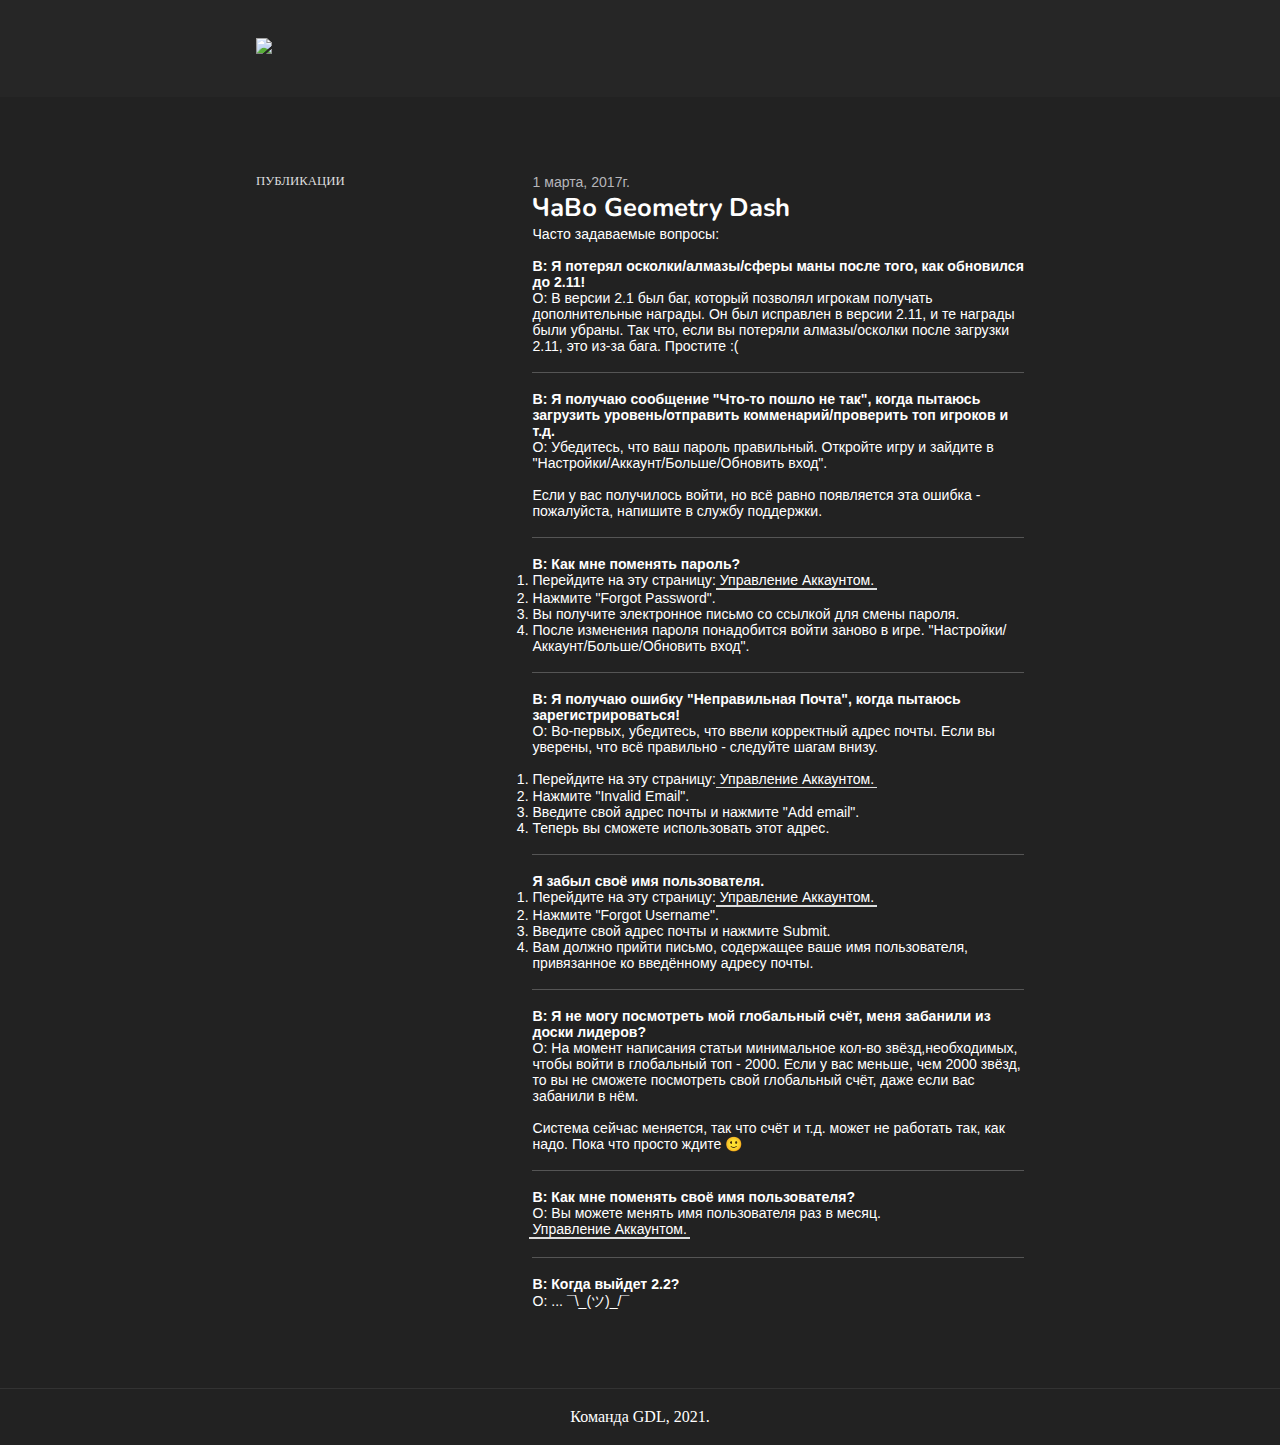
==== gd/blog/ru/index.html @ c2d04c79 "footer" ====
<!DOCTYPE html>
<html>
	<head>
		<title>RobTop Blog</title>
		<meta charset="UTF-8">

		<link rel="stylesheet" type="text/css" href="/css/normalize.css">
		<link rel="stylesheet" type="text/css" href="/css/blog.css">

		<meta name="theme-color" content="#BCBCBC">
		<meta name="viewport" content="width=device-width, initial-scale=1" />
		<meta name="og:title" content="Geometry Dash Localisation">
		<meta property="og:description" content="Description">
		<meta property="og:image" content="/img/gdl.png">
		<link rel="shortcut icon" type="icon/png" href="/img/gdl.png">
	</head>

	<body>
		<div class="header">
			<img src="/img/robala topala.png">
		</div>

		<div class="page">
			<div class="page-header">
				<p>Публикации</p>
			</div>

			<div class="page-content">
				<p class="page-header-2">1 марта, 2017г.</p>

				<h1 class="underline">ЧаВо Geometry Dash</h1>

				<p>Часто задаваемые вопросы:
					<br>
					<br>
					<b>В: Я потерял осколки/алмазы/сферы маны после того, как обновился до 2.11!</b>
					<br>
					О: В версии 2.1 был баг, который позволял игрокам получать дополнительные награды. Он был исправлен в версии 2.11, и те награды были убраны. Так что, если вы потеряли алмазы/осколки после загрузки 2.11, это из-за бага. Простите :(
				</p>
				<br>
				<hr>
				<br>
				<p>
					<b>В: Я получаю сообщение "Что-то пошло не так", когда пытаюсь загрузить уровень/отправить комменарий/проверить топ игроков и т.д.</b>
					<br>
					О: Убедитесь, что ваш пароль правильный. Откройте игру и зайдите в "Настройки/Аккаунт/Больше/Обновить вход".
					<br>
					<br>
					Если у вас получилось войти, но всё равно появляется эта ошибка - пожалуйста, напишите в службу поддержки.
				</p>
				<br>
				<hr>
				<br>
				<p>
					<b>В: Как мне поменять пароль?</b>
					<br>
					<ol>
						<li>Перейдите на эту страницу: <a target="_blank" class="underline2" href="http://www.boomlings.com/database/accounts/accountManagement.php">Управление Аккаунтом</a>.</li>
						<li>Нажмите "Forgot Password".</li>
						<li>Вы получите электронное письмо со ссылкой для смены пароля.</li>
						<li>После изменения пароля понадобится войти заново в игре. "Настройки/Аккаунт/Больше/Обновить вход".</li>
					</ul>
				</p>
				<br>
				<hr>
				<br>
				<p>
					<b>В: Я получаю ошибку "Неправильная Почта", когда пытаюсь зарегистрироваться!</b>
					<br>
					О: Во-первых, убедитесь, что ввели корректный адрес почты. Если вы уверены, что всё правильно - следуйте шагам внизу.
					<br>
					<br>
					<ol>
						<li>Перейдите на эту страницу: <a target="_blank" class="underline2" href="http://www.boomlings.com/database/accounts/accountManagement.php">Управление Аккаунтом</a>.</li>
						<li>Нажмите "Invalid Email".</li>
						<li>Введите свой адрес почты и нажмите "Add email".</li>
						<li>Теперь вы сможете использовать этот адрес.</li>
					</ol>
				</p>
				<br>
				<hr>
				<br>
				<p>
					<b>Я забыл своё имя пользователя.</b>
					<br>
					<ol>
						<li>Перейдите на эту страницу: <a target="_blank" class="underline2" href="http://www.boomlings.com/database/accounts/accountManagement.php">Управление Аккаунтом</a>.</li>
						<li>Нажмите "Forgot Username".</li>
						<li>Введите свой адрес почты и нажмите Submit.</li>
						<li>Вам должно прийти письмо, содержащее ваше имя пользователя, привязанное ко введённому адресу почты.</li>
					</ul>
				</p>
				<br>
				<hr>
				<br>
				<p>
					<b>В: Я не могу посмотреть мой глобальный счёт, меня забанили из доски лидеров?</b>
					<br>
					О: На момент написания статьи минимальное кол-во звёзд,необходимых, чтобы войти в глобальный топ - 2000. Если у вас меньше, чем 2000 звёзд, то вы не сможете посмотреть свой глобальный счёт, даже если вас забанили в нём.
					<br>
					<br>
					Система сейчас меняется, так что счёт и т.д. может не работать так, как надо. Пока что просто ждите 🙂 
				</p>
				<br>
				<hr>
				<br>
				<p>
					<b>В: Как мне поменять своё имя пользователя?</b>
					<br>
					О: Вы можете менять имя пользователя раз в месяц.
					<a target="_blank" class="underline2" href="http://www.boomlings.com/database/accounts/accountManagement.php">Управление Аккаунтом</a>.
				</p>
				<br>
				<hr>
				<br>
				<p>
					<b>В: Когда выйдет 2.2?</b>
					<br>
					О: ... ¯\_(ツ)_/¯
				</p>
			</div>
		</div>

		<div class="footer">
			Команда GDL, 2021.
		</div>
	</body>
</html>
---- css/blog.css ----
@import url('https://fonts.googleapis.com/css2?family=Libre+Franklin:wght@200&family=Nunito:wght@200&display=swap');

* {
	padding: 0;
	margin: 0;
}

html, body {
	height: 100%;
	width: 100%;
}

body {
	background-color: #222222;
}

/* Header */

.header {
	background-color: #262626;

	padding: 3vw;
	padding-left: 20vw;
	padding-right: 20vw;
}

.header img {
	width: 14vw;
}

/* Page */

.page {
	padding: 6vw;
	padding-left: 20vw;
	padding-right: 20vw;

	color: white;
}

.page-header {
	font-family: 'Arial Black';
	color: #ddd;
	font-size: 1vw;

	text-transform: uppercase;

	padding: 0;

	width: 36%;
	float: left;
}

.page-content {
	padding-left: 36%;
}

.page-header-2 {
	color: #B6B6BB;
	font-family: 'Franklin Gothic Medium';

	font-size: 1.1vw;
}

.page-content h1 {
	font-family: "Nunito";
	font-size: 2vw;
}

.page-content p,
.page-content a,
.page-content li {
	font-family: Helvetica;
	font-size: 1.1vw;
}

.page-content a {
	color: white;
}

hr {
	background-color: #555555;
	border: 0;
	height: .1vw;
}

.footer {
	border-top: #333333 1px solid;
	color: white;
	font-family: 'Segoe UI';
	padding: 1.5vw;
	text-align: center;
}

.underline2 {
	text-decoration: none;

	display: inline-block;
	padding: .4vw;
	margin-left: -.4vw;
	margin-right: -.4vw;
	padding-top: 0;
	padding-bottom: .1vw;
	position: relative;
}

.underline2:after {    
	background: none repeat scroll 0 0 transparent;
	bottom: 0;
	content: "";
	display: block;
	height: .11vw;
	left:1%;
	width: 100%;
	position: absolute;
	background: #ddd;
	transition: all 0.2s ease 0s;
}

.underline2:hover:after {
	height: .18vw;
}

/* Underline text */

.underline {	
	display: inline-block;
	padding: .4vw;
	margin-left: -.4vw;
	padding-top: 0;
	padding-bottom: .1vw;
	position: relative;
}

.underline:after {    
	background: none repeat scroll 0 0 transparent;
	bottom: 0;
	content: "";
	display: block;
	height: .11vw;
	left: 50%;
	position: absolute;
	background: #ddd;
	transition: width 0.2s ease 0s, left 0.2s ease 0s;
	width: 0;
}

.underline:hover:after { 
	width: 100%; 
	left: 0; 
}
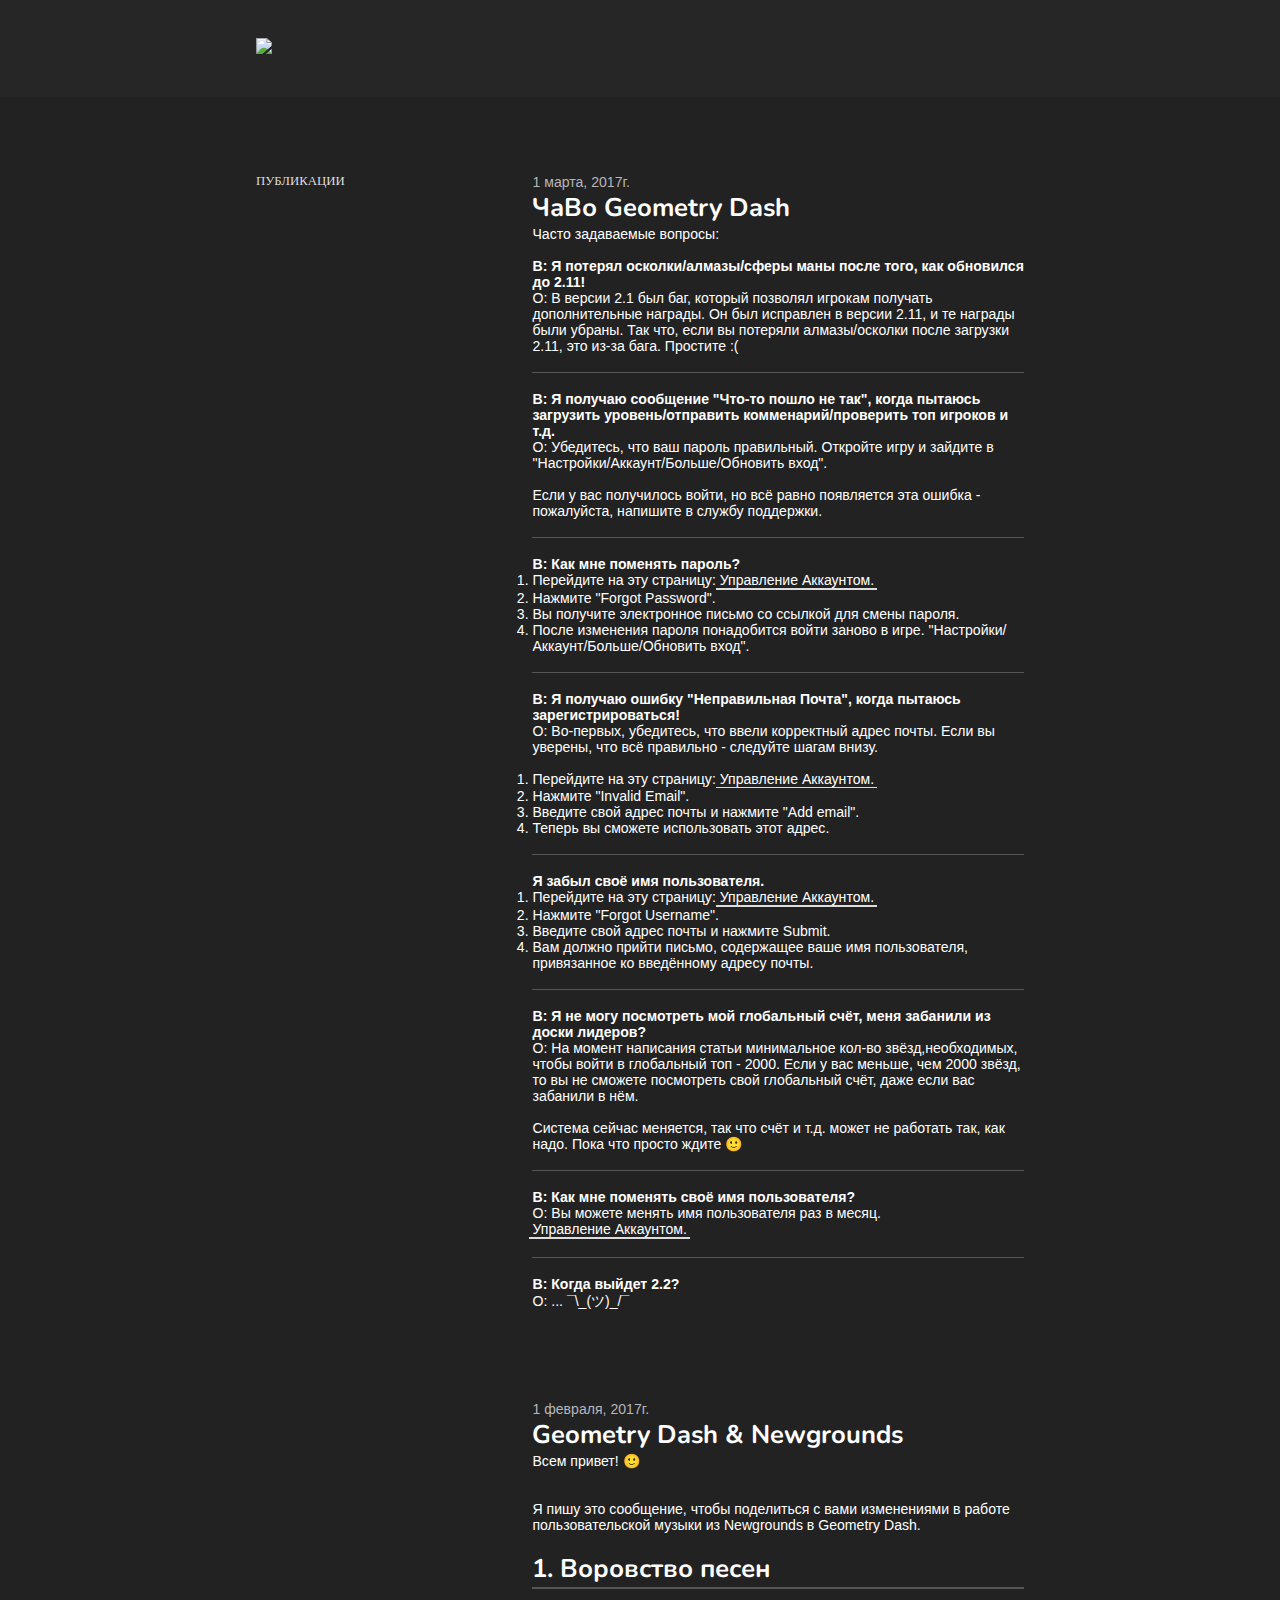
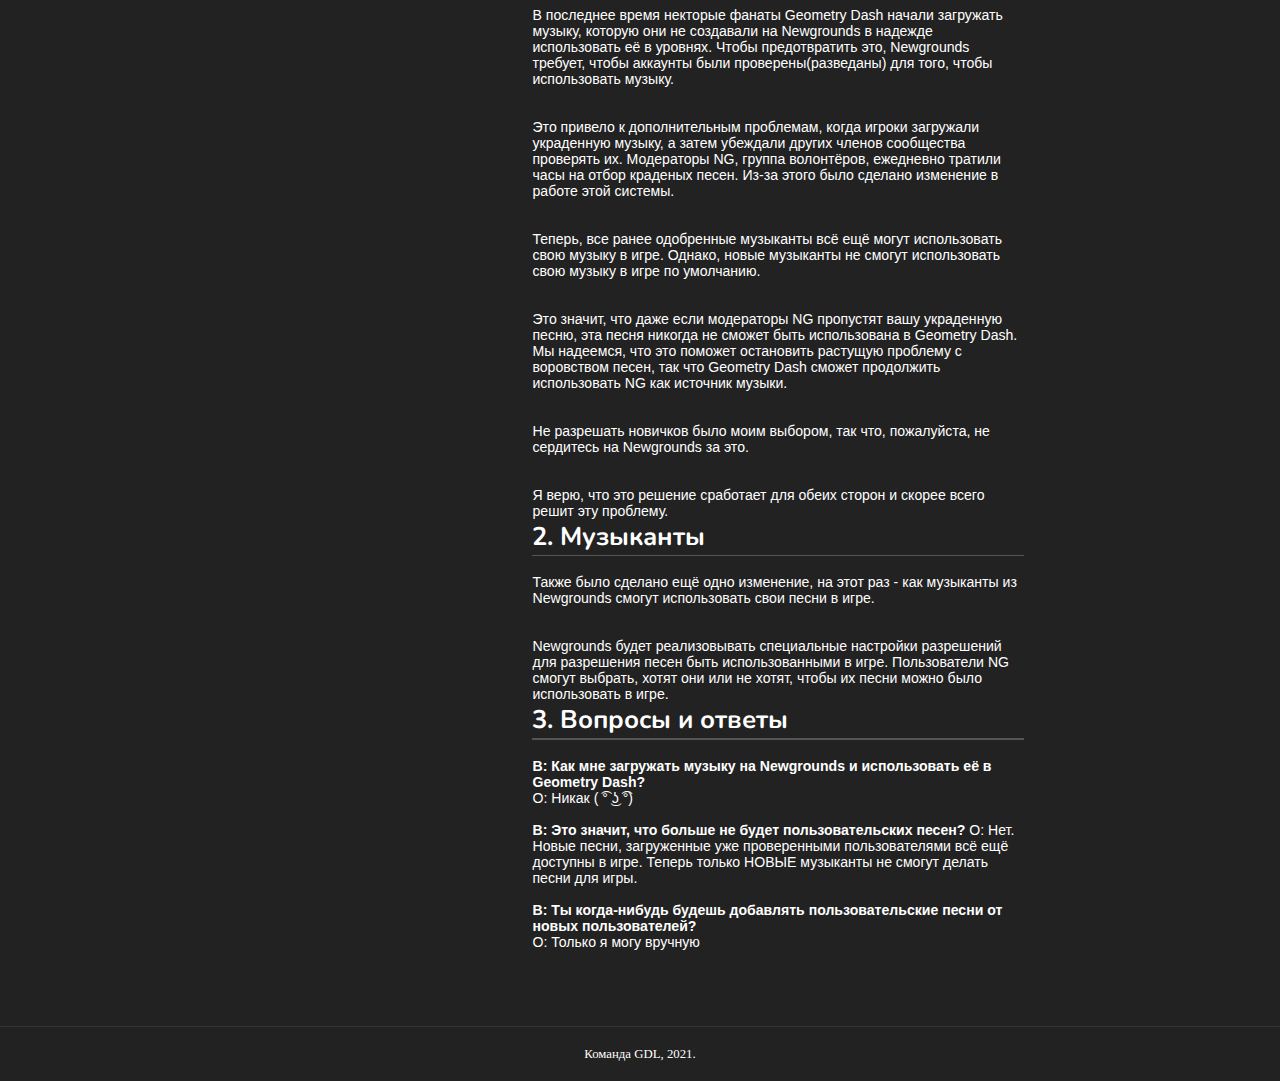
==== commit 92e05918: "lazy day" ====
--- a/gd/blog/ru/index.html
+++ b/gd/blog/ru/index.html
@@ -118,6 +118,93 @@
 					<br>
 					О: ... ¯\_(ツ)_/¯
 				</p>
+
+				<br>
+				<br>
+				<br>
+				<br>
+				<br>
+
+				<p class="page-header-2">1 февраля, 2017г.</p>
+				<h1 class="underline">Geometry Dash & Newgrounds</h1>
+				<p>
+					Всем привет! 🙂
+					<br>
+					<br>
+					<br>
+					Я пишу это сообщение, чтобы поделиться с вами изменениями в работе пользовательской музыки из Newgrounds в Geometry Dash.
+				</p>
+
+				<br>
+
+				<h1 class="underline">1. Воровство песен</h1>
+				
+				<br>
+				<hr>
+				<br>
+
+				<p>
+					В последнее время некторые фанаты Geometry Dash начали загружать музыку, которую они не создавали на Newgrounds в надежде использовать её в уровнях. Чтобы предотвратить это, Newgrounds требует, чтобы аккаунты были проверены(разведаны) для того, чтобы использовать музыку.
+					<br>
+					<br>
+					<br>
+					Это привело к дополнительным проблемам, когда игроки загружали украденную музыку, а затем убеждали других членов сообщества проверять их. Модераторы NG, группа волонтёров, ежедневно тратили часы на отбор краденых песен. Из-за этого было сделано изменение в работе этой системы.
+					<br>
+					<br>
+					<br>
+					Теперь, все ранее одобренные музыканты всё ещё могут использовать свою музыку в игре. Однако, новые музыканты не смогут использовать свою музыку в игре по умолчанию.
+					<br>
+					<br>
+					<br>
+					Это значит, что даже если модераторы NG пропустят вашу украденную песню, эта песня никогда не сможет быть использована в Geometry Dash. Мы надеемся, что это поможет остановить растущую проблему с воровством песен, так что Geometry Dash сможет продолжить использовать NG как источник музыки.
+					<br>
+					<br>
+					<br>
+					Не разрешать новичков было моим выбором, так что, пожалуйста, не сердитесь на Newgrounds за это.
+					<br>
+					<br>
+					<br>
+					Я верю, что это решение сработает для обеих сторон и скорее всего решит эту проблему.
+				</p>
+
+				<h1 class="underline">2. Музыканты</h1>
+				
+				<br>
+				<hr>
+				<br>
+
+				<p>
+					Также было сделано ещё одно изменение, на этот раз - как музыканты из Newgrounds смогут использовать свои песни в игре.
+					<br>
+					<br>
+					<br>
+					Newgrounds будет реализовывать специальные настройки разрешений для разрешения песен быть использованными в игре. Пользователи NG смогут выбрать, хотят они или не хотят, чтобы их песни можно было использовать в игре.
+				</p>
+
+				<h1 class="underline">3. Вопросы и ответы</h1>
+				
+				<br>
+				<hr>
+				<br>
+
+				<p>
+					<b>В: Как мне загружать музыку на Newgrounds и использовать её в Geometry Dash?</b>
+					<br>
+					О: Никак ( ͡° ͜ʖ ͡°)
+					
+					<br>
+					<br>
+
+					<b>В: Это значит, что больше не будет пользовательских песен?</b>
+					О: Нет. Новые песни, загруженные уже проверенными пользователями всё ещё доступны в игре. Теперь только НОВЫЕ музыканты не смогут делать песни для игры.
+
+					<br>
+					<br>
+
+					<b>В: Ты когда-нибудь будешь добавлять пользовательские песни от новых пользователей?</b>
+					<br>
+					О: Только я могу вручную 
+				</p>
 			</div>
 		</div>
 
--- a/css/blog.css
+++ b/css/blog.css
@@ -88,6 +88,7 @@
 	border-top: #333333 1px solid;
 	color: white;
 	font-family: 'Segoe UI';
+	font-size: 1vw;
 	padding: 1.5vw;
 	text-align: center;
 }
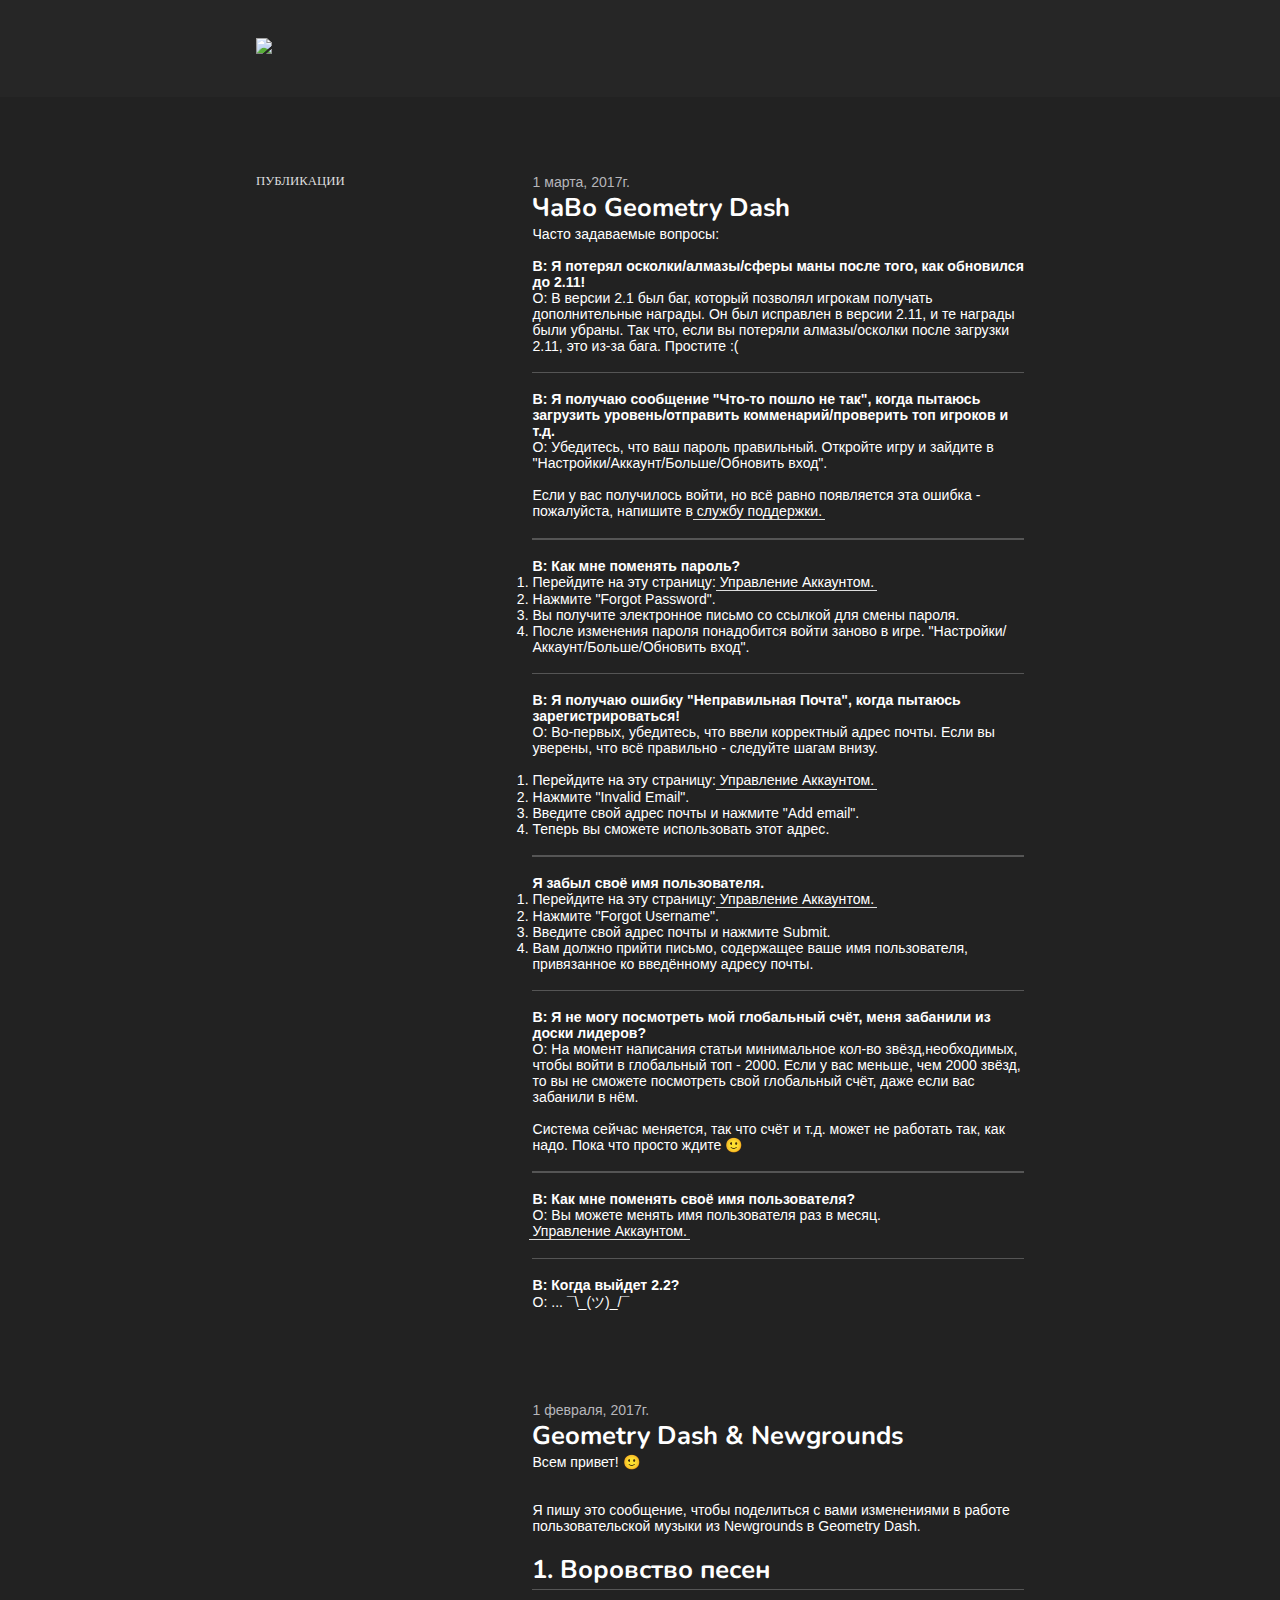
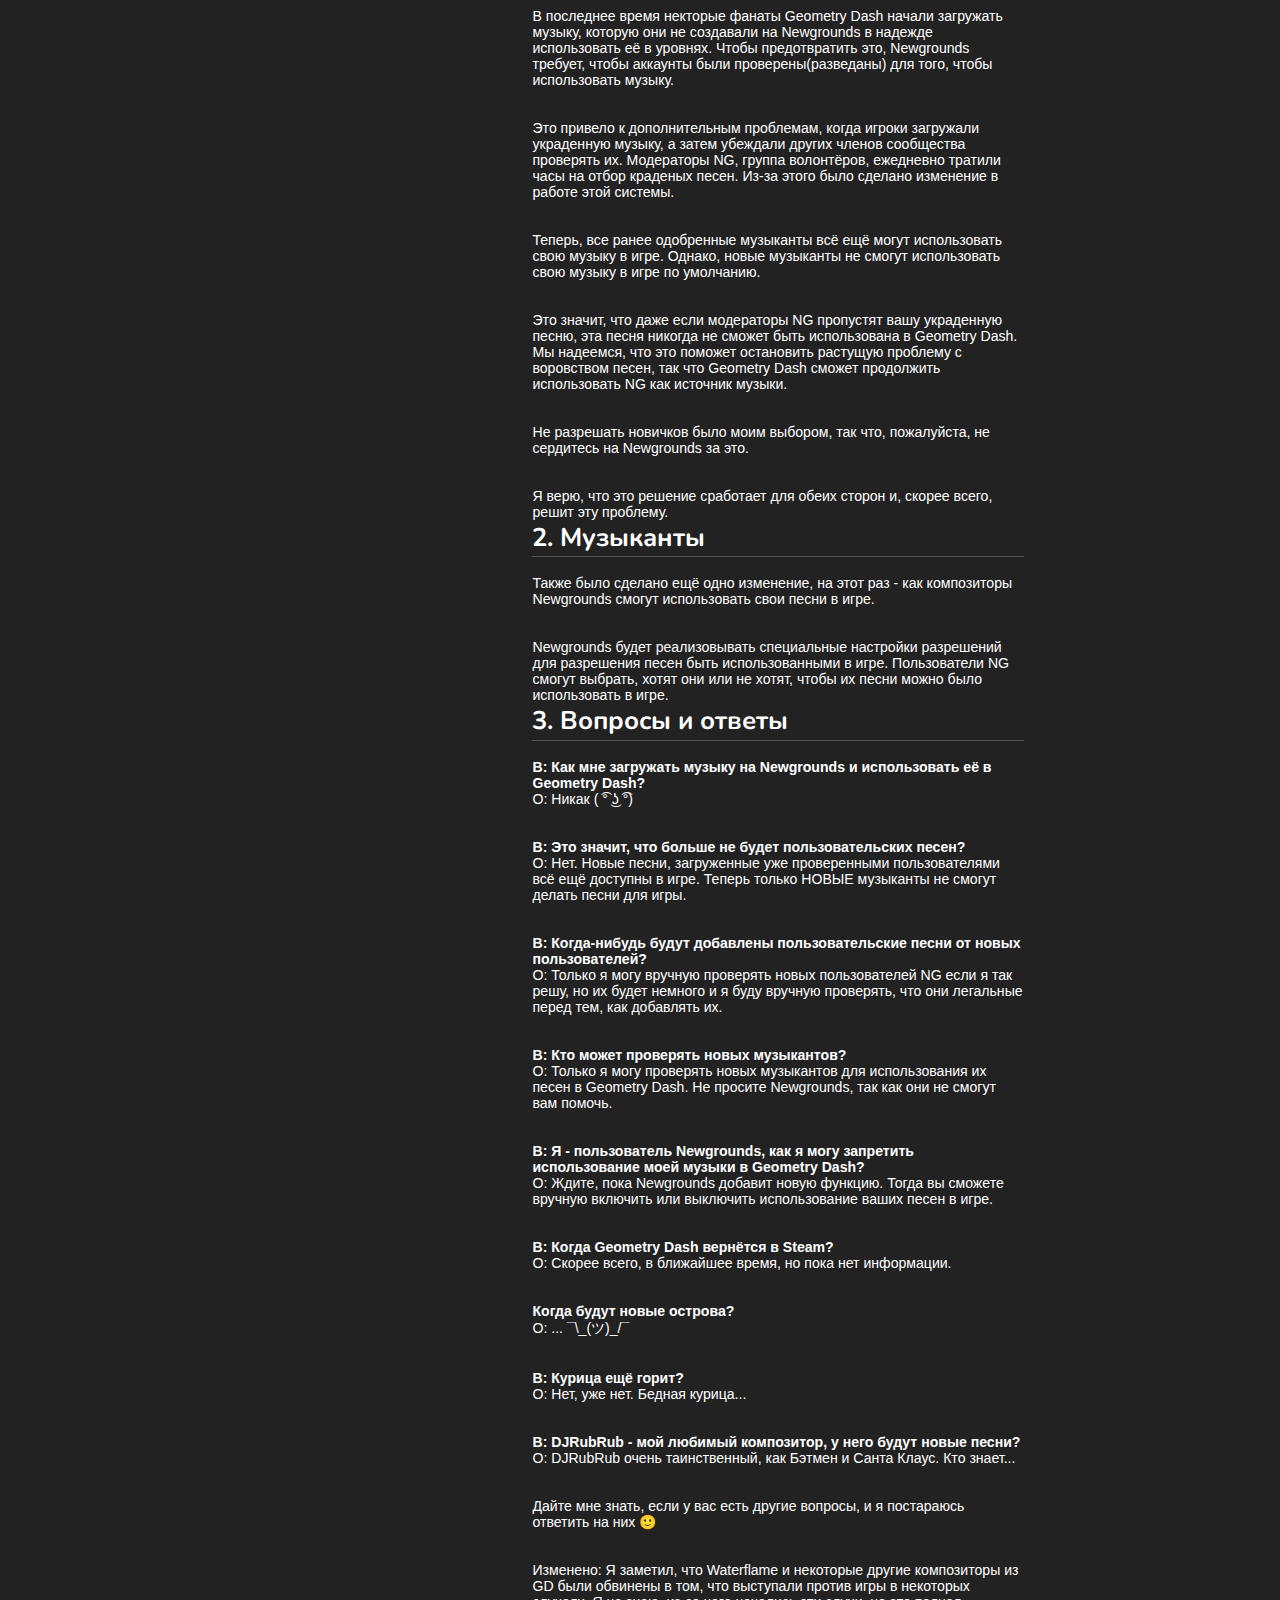
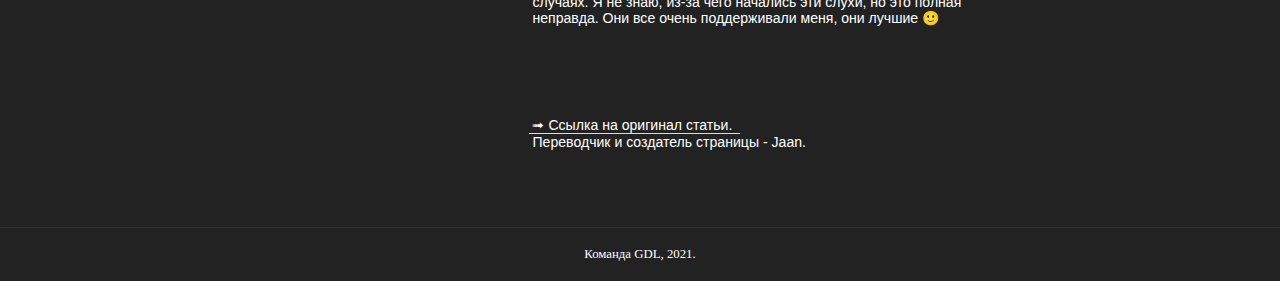
==== commit f333d148: "blog page done yay :D" ====
--- a/gd/blog/ru/index.html
+++ b/gd/blog/ru/index.html
@@ -46,7 +46,7 @@
 					О: Убедитесь, что ваш пароль правильный. Откройте игру и зайдите в "Настройки/Аккаунт/Больше/Обновить вход".
 					<br>
 					<br>
-					Если у вас получилось войти, но всё равно появляется эта ошибка - пожалуйста, напишите в службу поддержки.
+					Если у вас получилось войти, но всё равно появляется эта ошибка - пожалуйста, напишите в <a href="mailto:support@robtopgames.com" target="_blank" class="underline2">службу поддержки</a>.
 				</p>
 				<br>
 				<hr>
@@ -164,7 +164,7 @@
 					<br>
 					<br>
 					<br>
-					Я верю, что это решение сработает для обеих сторон и скорее всего решит эту проблему.
+					Я верю, что это решение сработает для обеих сторон и, скорее всего, решит эту проблему.
 				</p>
 
 				<h1 class="underline">2. Музыканты</h1>
@@ -174,7 +174,7 @@
 				<br>
 
 				<p>
-					Также было сделано ещё одно изменение, на этот раз - как музыканты из Newgrounds смогут использовать свои песни в игре.
+					Также было сделано ещё одно изменение, на этот раз - как композиторы Newgrounds смогут использовать свои песни в игре.
 					<br>
 					<br>
 					<br>
@@ -194,17 +194,89 @@
 					
 					<br>
 					<br>
+					<br>
 
 					<b>В: Это значит, что больше не будет пользовательских песен?</b>
+					<br>
 					О: Нет. Новые песни, загруженные уже проверенными пользователями всё ещё доступны в игре. Теперь только НОВЫЕ музыканты не смогут делать песни для игры.
 
 					<br>
 					<br>
-
-					<b>В: Ты когда-нибудь будешь добавлять пользовательские песни от новых пользователей?</b>
-					<br>
-					О: Только я могу вручную 
-				</p>
+					<br>
+
+					<b>В: Когда-нибудь будут добавлены пользовательские песни от новых пользователей?</b>
+					<br>
+					О: Только я могу вручную проверять новых пользователей NG если я так решу, но их будет немного и я буду вручную проверять, что они легальные перед тем, как добавлять их.
+
+					<br>
+					<br>
+					<br>
+
+					<b>В: Кто может проверять новых музыкантов?</b>
+					<br>
+					О: Только я могу проверять новых музыкантов для использования их песен в Geometry Dash. Не просите Newgrounds, так как они не смогут вам помочь.
+
+					<br>
+					<br>
+					<br>
+
+					<b>В: Я - пользователь Newgrounds, как я могу запретить использование моей музыки в Geometry Dash?</b>
+					<br>
+					О: Ждите, пока Newgrounds добавит новую функцию. Тогда вы сможете вручную включить или выключить использование ваших песен в игре.
+
+					<br>
+					<br>
+					<br>
+
+					<b>В: Когда Geometry Dash вернётся в Steam?</b>
+					<br>
+					О: Скорее всего, в ближайшее время, но пока нет информации.
+
+					<br>
+					<br>
+					<br>
+
+					<b>Когда будут новые острова?</b>
+					<br>
+					О: ... ¯\_(ツ)_/¯
+
+					<br>
+					<br>
+					<br>
+
+					<b>В: Курица ещё горит?</b>
+					<br>
+					О: Нет, уже нет. Бедная курица...
+
+					<br>
+					<br>
+					<br>
+
+					<b>В: DJRubRub - мой любимый композитор, у него будут новые песни?</b>
+					<br>
+					О: DJRubRub очень таинственный, как Бэтмен и Санта Клаус. Кто знает...
+
+					<br>
+					<br>
+					<br>
+
+					Дайте мне знать, если у вас есть другие вопросы, и я постараюсь ответить на них 🙂
+
+					<br>
+					<br>
+					<br>
+
+					Изменено: Я заметил, что Waterflame и некоторые другие композиторы из GD были обвинены в том, что выступали против игры в некоторых случаях. Я не знаю, из-за чего начались эти слухи, но это полная неправда. Они все очень поддерживали меня, они лучшие 🙂
+				</p>
+
+				<br>
+				<br>
+				<br>
+				<br>
+				<br>
+
+				<a class="underline2" href="http://robtopgames.com/blog/" target="_blank">➟ Ссылка на оригинал статьи.</a>
+				<p>Переводчик и создатель страницы - Jaan.</p>
 			</div>
 		</div>
 
--- a/css/blog.css
+++ b/css/blog.css
@@ -110,7 +110,7 @@
 	bottom: 0;
 	content: "";
 	display: block;
-	height: .11vw;
+	height: .07vw;
 	left:1%;
 	width: 100%;
 	position: absolute;
@@ -119,7 +119,8 @@
 }
 
 .underline2:hover:after {
-	height: .18vw;
+	height: .2vw;
+	bottom: -.1vw;
 }
 
 /* Underline text */
@@ -128,6 +129,7 @@
 	display: inline-block;
 	padding: .4vw;
 	margin-left: -.4vw;
+	margin-right: -.4vw;
 	padding-top: 0;
 	padding-bottom: .1vw;
 	position: relative;
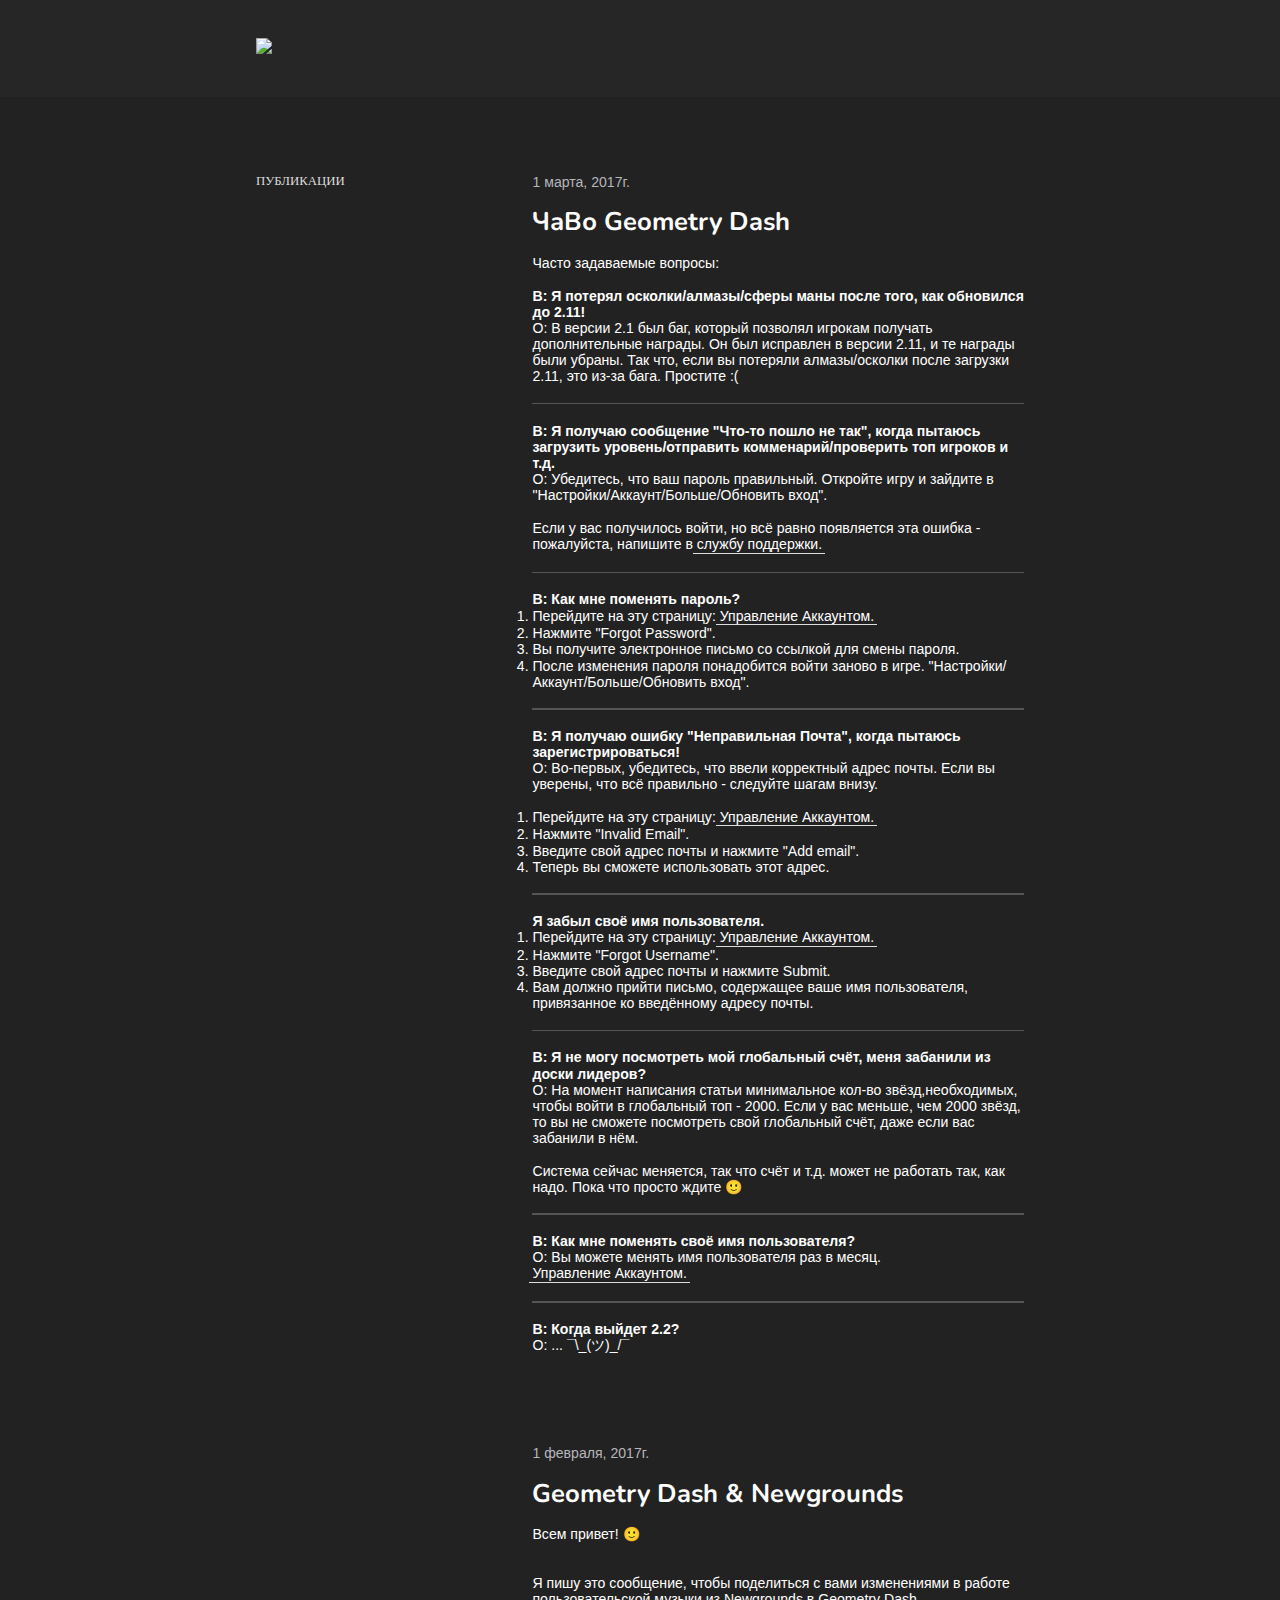
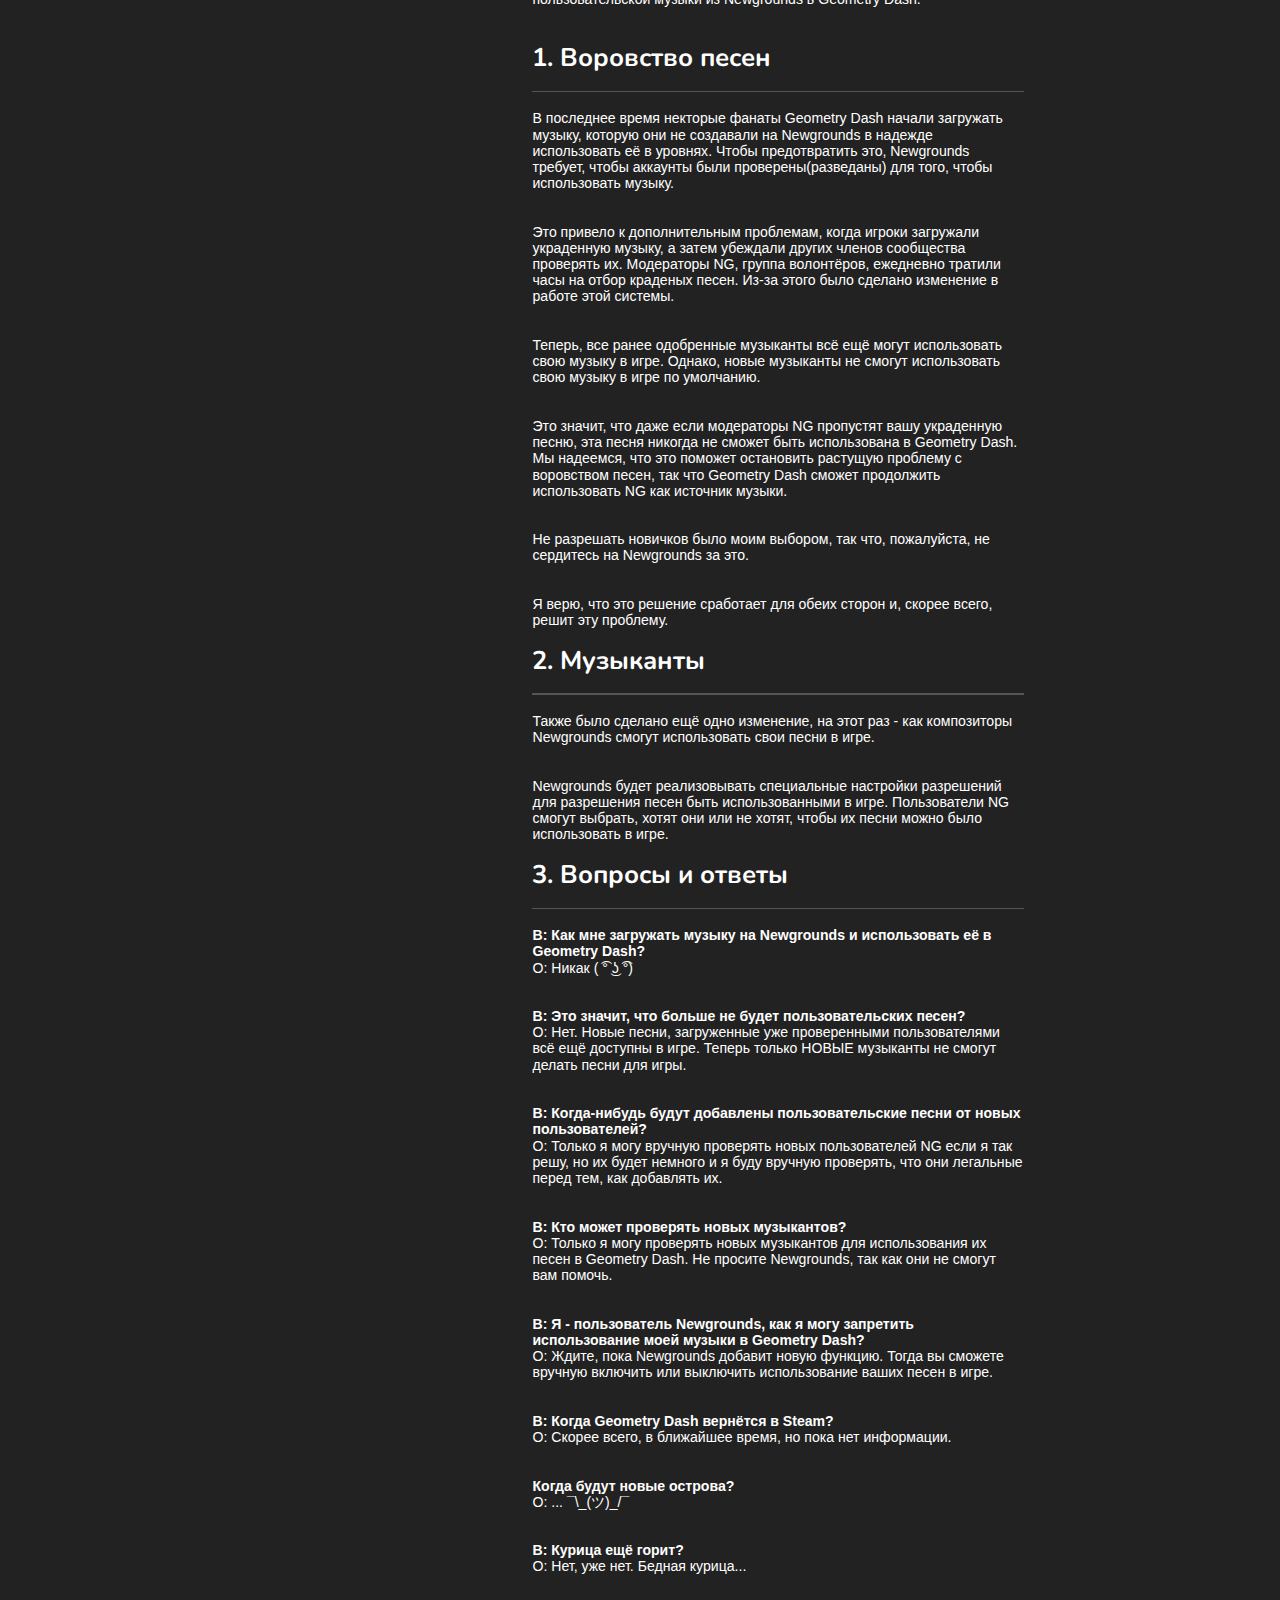
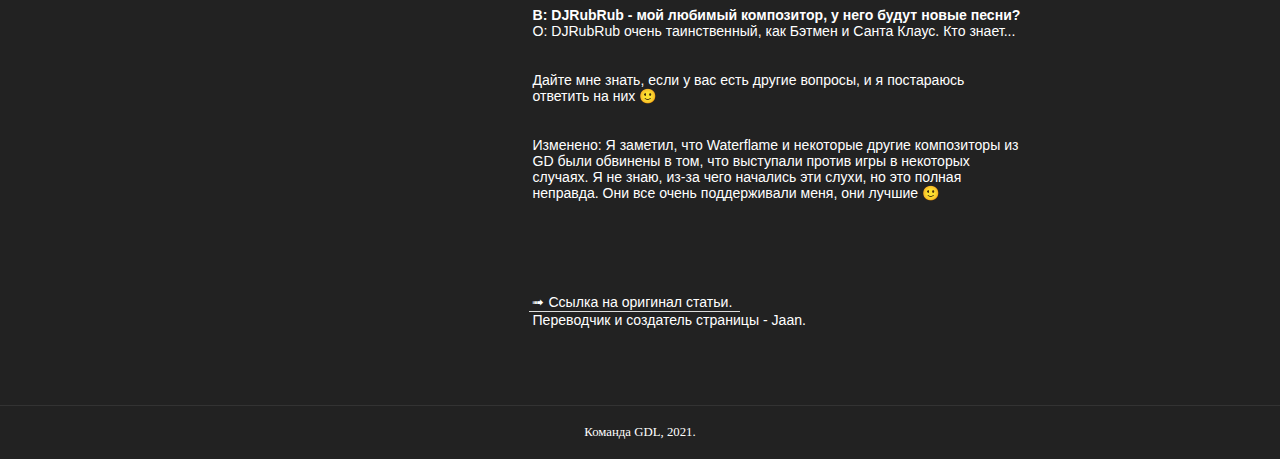
==== commit c35c8f65: "fixes + upd pages" ====
--- a/gd/blog/ru/index.html
+++ b/gd/blog/ru/index.html
@@ -1,287 +1,287 @@
-<!DOCTYPE html>
-<html>
-	<head>
-		<title>RobTop Blog</title>
-		<meta charset="UTF-8">
-
-		<link rel="stylesheet" type="text/css" href="/css/normalize.css">
-		<link rel="stylesheet" type="text/css" href="/css/blog.css">
-
-		<meta name="theme-color" content="#BCBCBC">
-		<meta name="viewport" content="width=device-width, initial-scale=1" />
-		<meta name="og:title" content="Geometry Dash Localisation">
-		<meta property="og:description" content="Description">
-		<meta property="og:image" content="/img/gdl.png">
-		<link rel="shortcut icon" type="icon/png" href="/img/gdl.png">
-	</head>
-
-	<body>
-		<div class="header">
-			<img src="/img/robala topala.png">
-		</div>
-
-		<div class="page">
-			<div class="page-header">
-				<p>Публикации</p>
-			</div>
-
-			<div class="page-content">
-				<p class="page-header-2">1 марта, 2017г.</p>
-
-				<h1 class="underline">ЧаВо Geometry Dash</h1>
-
-				<p>Часто задаваемые вопросы:
-					<br>
-					<br>
-					<b>В: Я потерял осколки/алмазы/сферы маны после того, как обновился до 2.11!</b>
-					<br>
-					О: В версии 2.1 был баг, который позволял игрокам получать дополнительные награды. Он был исправлен в версии 2.11, и те награды были убраны. Так что, если вы потеряли алмазы/осколки после загрузки 2.11, это из-за бага. Простите :(
-				</p>
-				<br>
-				<hr>
-				<br>
-				<p>
-					<b>В: Я получаю сообщение "Что-то пошло не так", когда пытаюсь загрузить уровень/отправить комменарий/проверить топ игроков и т.д.</b>
-					<br>
-					О: Убедитесь, что ваш пароль правильный. Откройте игру и зайдите в "Настройки/Аккаунт/Больше/Обновить вход".
-					<br>
-					<br>
-					Если у вас получилось войти, но всё равно появляется эта ошибка - пожалуйста, напишите в <a href="mailto:support@robtopgames.com" target="_blank" class="underline2">службу поддержки</a>.
-				</p>
-				<br>
-				<hr>
-				<br>
-				<p>
-					<b>В: Как мне поменять пароль?</b>
-					<br>
-					<ol>
-						<li>Перейдите на эту страницу: <a target="_blank" class="underline2" href="http://www.boomlings.com/database/accounts/accountManagement.php">Управление Аккаунтом</a>.</li>
-						<li>Нажмите "Forgot Password".</li>
-						<li>Вы получите электронное письмо со ссылкой для смены пароля.</li>
-						<li>После изменения пароля понадобится войти заново в игре. "Настройки/Аккаунт/Больше/Обновить вход".</li>
-					</ul>
-				</p>
-				<br>
-				<hr>
-				<br>
-				<p>
-					<b>В: Я получаю ошибку "Неправильная Почта", когда пытаюсь зарегистрироваться!</b>
-					<br>
-					О: Во-первых, убедитесь, что ввели корректный адрес почты. Если вы уверены, что всё правильно - следуйте шагам внизу.
-					<br>
-					<br>
-					<ol>
-						<li>Перейдите на эту страницу: <a target="_blank" class="underline2" href="http://www.boomlings.com/database/accounts/accountManagement.php">Управление Аккаунтом</a>.</li>
-						<li>Нажмите "Invalid Email".</li>
-						<li>Введите свой адрес почты и нажмите "Add email".</li>
-						<li>Теперь вы сможете использовать этот адрес.</li>
-					</ol>
-				</p>
-				<br>
-				<hr>
-				<br>
-				<p>
-					<b>Я забыл своё имя пользователя.</b>
-					<br>
-					<ol>
-						<li>Перейдите на эту страницу: <a target="_blank" class="underline2" href="http://www.boomlings.com/database/accounts/accountManagement.php">Управление Аккаунтом</a>.</li>
-						<li>Нажмите "Forgot Username".</li>
-						<li>Введите свой адрес почты и нажмите Submit.</li>
-						<li>Вам должно прийти письмо, содержащее ваше имя пользователя, привязанное ко введённому адресу почты.</li>
-					</ul>
-				</p>
-				<br>
-				<hr>
-				<br>
-				<p>
-					<b>В: Я не могу посмотреть мой глобальный счёт, меня забанили из доски лидеров?</b>
-					<br>
-					О: На момент написания статьи минимальное кол-во звёзд,необходимых, чтобы войти в глобальный топ - 2000. Если у вас меньше, чем 2000 звёзд, то вы не сможете посмотреть свой глобальный счёт, даже если вас забанили в нём.
-					<br>
-					<br>
-					Система сейчас меняется, так что счёт и т.д. может не работать так, как надо. Пока что просто ждите 🙂 
-				</p>
-				<br>
-				<hr>
-				<br>
-				<p>
-					<b>В: Как мне поменять своё имя пользователя?</b>
-					<br>
-					О: Вы можете менять имя пользователя раз в месяц.
-					<a target="_blank" class="underline2" href="http://www.boomlings.com/database/accounts/accountManagement.php">Управление Аккаунтом</a>.
-				</p>
-				<br>
-				<hr>
-				<br>
-				<p>
-					<b>В: Когда выйдет 2.2?</b>
-					<br>
-					О: ... ¯\_(ツ)_/¯
-				</p>
-
-				<br>
-				<br>
-				<br>
-				<br>
-				<br>
-
-				<p class="page-header-2">1 февраля, 2017г.</p>
-				<h1 class="underline">Geometry Dash & Newgrounds</h1>
-				<p>
-					Всем привет! 🙂
-					<br>
-					<br>
-					<br>
-					Я пишу это сообщение, чтобы поделиться с вами изменениями в работе пользовательской музыки из Newgrounds в Geometry Dash.
-				</p>
-
-				<br>
-
-				<h1 class="underline">1. Воровство песен</h1>
-				
-				<br>
-				<hr>
-				<br>
-
-				<p>
-					В последнее время некторые фанаты Geometry Dash начали загружать музыку, которую они не создавали на Newgrounds в надежде использовать её в уровнях. Чтобы предотвратить это, Newgrounds требует, чтобы аккаунты были проверены(разведаны) для того, чтобы использовать музыку.
-					<br>
-					<br>
-					<br>
-					Это привело к дополнительным проблемам, когда игроки загружали украденную музыку, а затем убеждали других членов сообщества проверять их. Модераторы NG, группа волонтёров, ежедневно тратили часы на отбор краденых песен. Из-за этого было сделано изменение в работе этой системы.
-					<br>
-					<br>
-					<br>
-					Теперь, все ранее одобренные музыканты всё ещё могут использовать свою музыку в игре. Однако, новые музыканты не смогут использовать свою музыку в игре по умолчанию.
-					<br>
-					<br>
-					<br>
-					Это значит, что даже если модераторы NG пропустят вашу украденную песню, эта песня никогда не сможет быть использована в Geometry Dash. Мы надеемся, что это поможет остановить растущую проблему с воровством песен, так что Geometry Dash сможет продолжить использовать NG как источник музыки.
-					<br>
-					<br>
-					<br>
-					Не разрешать новичков было моим выбором, так что, пожалуйста, не сердитесь на Newgrounds за это.
-					<br>
-					<br>
-					<br>
-					Я верю, что это решение сработает для обеих сторон и, скорее всего, решит эту проблему.
-				</p>
-
-				<h1 class="underline">2. Музыканты</h1>
-				
-				<br>
-				<hr>
-				<br>
-
-				<p>
-					Также было сделано ещё одно изменение, на этот раз - как композиторы Newgrounds смогут использовать свои песни в игре.
-					<br>
-					<br>
-					<br>
-					Newgrounds будет реализовывать специальные настройки разрешений для разрешения песен быть использованными в игре. Пользователи NG смогут выбрать, хотят они или не хотят, чтобы их песни можно было использовать в игре.
-				</p>
-
-				<h1 class="underline">3. Вопросы и ответы</h1>
-				
-				<br>
-				<hr>
-				<br>
-
-				<p>
-					<b>В: Как мне загружать музыку на Newgrounds и использовать её в Geometry Dash?</b>
-					<br>
-					О: Никак ( ͡° ͜ʖ ͡°)
-					
-					<br>
-					<br>
-					<br>
-
-					<b>В: Это значит, что больше не будет пользовательских песен?</b>
-					<br>
-					О: Нет. Новые песни, загруженные уже проверенными пользователями всё ещё доступны в игре. Теперь только НОВЫЕ музыканты не смогут делать песни для игры.
-
-					<br>
-					<br>
-					<br>
-
-					<b>В: Когда-нибудь будут добавлены пользовательские песни от новых пользователей?</b>
-					<br>
-					О: Только я могу вручную проверять новых пользователей NG если я так решу, но их будет немного и я буду вручную проверять, что они легальные перед тем, как добавлять их.
-
-					<br>
-					<br>
-					<br>
-
-					<b>В: Кто может проверять новых музыкантов?</b>
-					<br>
-					О: Только я могу проверять новых музыкантов для использования их песен в Geometry Dash. Не просите Newgrounds, так как они не смогут вам помочь.
-
-					<br>
-					<br>
-					<br>
-
-					<b>В: Я - пользователь Newgrounds, как я могу запретить использование моей музыки в Geometry Dash?</b>
-					<br>
-					О: Ждите, пока Newgrounds добавит новую функцию. Тогда вы сможете вручную включить или выключить использование ваших песен в игре.
-
-					<br>
-					<br>
-					<br>
-
-					<b>В: Когда Geometry Dash вернётся в Steam?</b>
-					<br>
-					О: Скорее всего, в ближайшее время, но пока нет информации.
-
-					<br>
-					<br>
-					<br>
-
-					<b>Когда будут новые острова?</b>
-					<br>
-					О: ... ¯\_(ツ)_/¯
-
-					<br>
-					<br>
-					<br>
-
-					<b>В: Курица ещё горит?</b>
-					<br>
-					О: Нет, уже нет. Бедная курица...
-
-					<br>
-					<br>
-					<br>
-
-					<b>В: DJRubRub - мой любимый композитор, у него будут новые песни?</b>
-					<br>
-					О: DJRubRub очень таинственный, как Бэтмен и Санта Клаус. Кто знает...
-
-					<br>
-					<br>
-					<br>
-
-					Дайте мне знать, если у вас есть другие вопросы, и я постараюсь ответить на них 🙂
-
-					<br>
-					<br>
-					<br>
-
-					Изменено: Я заметил, что Waterflame и некоторые другие композиторы из GD были обвинены в том, что выступали против игры в некоторых случаях. Я не знаю, из-за чего начались эти слухи, но это полная неправда. Они все очень поддерживали меня, они лучшие 🙂
-				</p>
-
-				<br>
-				<br>
-				<br>
-				<br>
-				<br>
-
-				<a class="underline2" href="http://robtopgames.com/blog/" target="_blank">➟ Ссылка на оригинал статьи.</a>
-				<p>Переводчик и создатель страницы - Jaan.</p>
-			</div>
-		</div>
-
-		<div class="footer">
-			Команда GDL, 2021.
-		</div>
-	</body>
+<!DOCTYPE html>
+<html>
+	<head>
+		<title>RobTop Blog</title>
+		<meta charset="UTF-8">
+
+		<link rel="stylesheet" type="text/css" href="/css/normalize.css">
+		<link rel="stylesheet" type="text/css" href="/css/blog.css">
+
+		<meta name="theme-color" content="#BCBCBC">
+		<meta name="viewport" content="width=device-width, initial-scale=1" />
+		<meta name="og:title" content="Geometry Dash Localisation">
+		<meta property="og:description" content="Description">
+		<meta property="og:image" content="/img/gdl.png">
+		<link rel="shortcut icon" type="icon/png" href="/img/gdl.png">
+	</head>
+
+	<body>
+		<div class="header">
+			<img src="/img/robala topala.png">
+		</div>
+
+		<div class="page">
+			<div class="page-header">
+				<p>Публикации</p>
+			</div>
+
+			<div class="page-content">
+				<p class="page-header-2">1 марта, 2017г.</p>
+
+				<h1 class="underline">ЧаВо Geometry Dash</h1>
+
+				<p>Часто задаваемые вопросы:
+					<br>
+					<br>
+					<b>В: Я потерял осколки/алмазы/сферы маны после того, как обновился до 2.11!</b>
+					<br>
+					О: В версии 2.1 был баг, который позволял игрокам получать дополнительные награды. Он был исправлен в версии 2.11, и те награды были убраны. Так что, если вы потеряли алмазы/осколки после загрузки 2.11, это из-за бага. Простите :(
+				</p>
+				<br>
+				<hr>
+				<br>
+				<p>
+					<b>В: Я получаю сообщение "Что-то пошло не так", когда пытаюсь загрузить уровень/отправить комменарий/проверить топ игроков и т.д.</b>
+					<br>
+					О: Убедитесь, что ваш пароль правильный. Откройте игру и зайдите в "Настройки/Аккаунт/Больше/Обновить вход".
+					<br>
+					<br>
+					Если у вас получилось войти, но всё равно появляется эта ошибка - пожалуйста, напишите в <a href="mailto:support@robtopgames.com" target="_blank" class="underline2">службу поддержки</a>.
+				</p>
+				<br>
+				<hr>
+				<br>
+				<p>
+					<b>В: Как мне поменять пароль?</b>
+					<br>
+					<ol>
+						<li>Перейдите на эту страницу: <a target="_blank" class="underline2" href="http://www.boomlings.com/database/accounts/accountManagement.php">Управление Аккаунтом</a>.</li>
+						<li>Нажмите "Forgot Password".</li>
+						<li>Вы получите электронное письмо со ссылкой для смены пароля.</li>
+						<li>После изменения пароля понадобится войти заново в игре. "Настройки/Аккаунт/Больше/Обновить вход".</li>
+					</ul>
+				</p>
+				<br>
+				<hr>
+				<br>
+				<p>
+					<b>В: Я получаю ошибку "Неправильная Почта", когда пытаюсь зарегистрироваться!</b>
+					<br>
+					О: Во-первых, убедитесь, что ввели корректный адрес почты. Если вы уверены, что всё правильно - следуйте шагам внизу.
+					<br>
+					<br>
+					<ol>
+						<li>Перейдите на эту страницу: <a target="_blank" class="underline2" href="http://www.boomlings.com/database/accounts/accountManagement.php">Управление Аккаунтом</a>.</li>
+						<li>Нажмите "Invalid Email".</li>
+						<li>Введите свой адрес почты и нажмите "Add email".</li>
+						<li>Теперь вы сможете использовать этот адрес.</li>
+					</ol>
+				</p>
+				<br>
+				<hr>
+				<br>
+				<p>
+					<b>Я забыл своё имя пользователя.</b>
+					<br>
+					<ol>
+						<li>Перейдите на эту страницу: <a target="_blank" class="underline2" href="http://www.boomlings.com/database/accounts/accountManagement.php">Управление Аккаунтом</a>.</li>
+						<li>Нажмите "Forgot Username".</li>
+						<li>Введите свой адрес почты и нажмите Submit.</li>
+						<li>Вам должно прийти письмо, содержащее ваше имя пользователя, привязанное ко введённому адресу почты.</li>
+					</ul>
+				</p>
+				<br>
+				<hr>
+				<br>
+				<p>
+					<b>В: Я не могу посмотреть мой глобальный счёт, меня забанили из доски лидеров?</b>
+					<br>
+					О: На момент написания статьи минимальное кол-во звёзд,необходимых, чтобы войти в глобальный топ - 2000. Если у вас меньше, чем 2000 звёзд, то вы не сможете посмотреть свой глобальный счёт, даже если вас забанили в нём.
+					<br>
+					<br>
+					Система сейчас меняется, так что счёт и т.д. может не работать так, как надо. Пока что просто ждите 🙂 
+				</p>
+				<br>
+				<hr>
+				<br>
+				<p>
+					<b>В: Как мне поменять своё имя пользователя?</b>
+					<br>
+					О: Вы можете менять имя пользователя раз в месяц.
+					<a target="_blank" class="underline2" href="http://www.boomlings.com/database/accounts/accountManagement.php">Управление Аккаунтом</a>.
+				</p>
+				<br>
+				<hr>
+				<br>
+				<p>
+					<b>В: Когда выйдет 2.2?</b>
+					<br>
+					О: ... ¯\_(ツ)_/¯
+				</p>
+
+				<br>
+				<br>
+				<br>
+				<br>
+				<br>
+
+				<p class="page-header-2">1 февраля, 2017г.</p>
+				<h1 class="underline">Geometry Dash & Newgrounds</h1>
+				<p>
+					Всем привет! 🙂
+					<br>
+					<br>
+					<br>
+					Я пишу это сообщение, чтобы поделиться с вами изменениями в работе пользовательской музыки из Newgrounds в Geometry Dash.
+				</p>
+
+				<br>
+
+				<h1 class="underline">1. Воровство песен</h1>
+				
+				<br>
+				<hr>
+				<br>
+
+				<p>
+					В последнее время некторые фанаты Geometry Dash начали загружать музыку, которую они не создавали на Newgrounds в надежде использовать её в уровнях. Чтобы предотвратить это, Newgrounds требует, чтобы аккаунты были проверены(разведаны) для того, чтобы использовать музыку.
+					<br>
+					<br>
+					<br>
+					Это привело к дополнительным проблемам, когда игроки загружали украденную музыку, а затем убеждали других членов сообщества проверять их. Модераторы NG, группа волонтёров, ежедневно тратили часы на отбор краденых песен. Из-за этого было сделано изменение в работе этой системы.
+					<br>
+					<br>
+					<br>
+					Теперь, все ранее одобренные музыканты всё ещё могут использовать свою музыку в игре. Однако, новые музыканты не смогут использовать свою музыку в игре по умолчанию.
+					<br>
+					<br>
+					<br>
+					Это значит, что даже если модераторы NG пропустят вашу украденную песню, эта песня никогда не сможет быть использована в Geometry Dash. Мы надеемся, что это поможет остановить растущую проблему с воровством песен, так что Geometry Dash сможет продолжить использовать NG как источник музыки.
+					<br>
+					<br>
+					<br>
+					Не разрешать новичков было моим выбором, так что, пожалуйста, не сердитесь на Newgrounds за это.
+					<br>
+					<br>
+					<br>
+					Я верю, что это решение сработает для обеих сторон и, скорее всего, решит эту проблему.
+				</p>
+
+				<h1 class="underline">2. Музыканты</h1>
+				
+				<br>
+				<hr>
+				<br>
+
+				<p>
+					Также было сделано ещё одно изменение, на этот раз - как композиторы Newgrounds смогут использовать свои песни в игре.
+					<br>
+					<br>
+					<br>
+					Newgrounds будет реализовывать специальные настройки разрешений для разрешения песен быть использованными в игре. Пользователи NG смогут выбрать, хотят они или не хотят, чтобы их песни можно было использовать в игре.
+				</p>
+
+				<h1 class="underline">3. Вопросы и ответы</h1>
+				
+				<br>
+				<hr>
+				<br>
+
+				<p>
+					<b>В: Как мне загружать музыку на Newgrounds и использовать её в Geometry Dash?</b>
+					<br>
+					О: Никак ( ͡° ͜ʖ ͡°)
+					
+					<br>
+					<br>
+					<br>
+
+					<b>В: Это значит, что больше не будет пользовательских песен?</b>
+					<br>
+					О: Нет. Новые песни, загруженные уже проверенными пользователями всё ещё доступны в игре. Теперь только НОВЫЕ музыканты не смогут делать песни для игры.
+
+					<br>
+					<br>
+					<br>
+
+					<b>В: Когда-нибудь будут добавлены пользовательские песни от новых пользователей?</b>
+					<br>
+					О: Только я могу вручную проверять новых пользователей NG если я так решу, но их будет немного и я буду вручную проверять, что они легальные перед тем, как добавлять их.
+
+					<br>
+					<br>
+					<br>
+
+					<b>В: Кто может проверять новых музыкантов?</b>
+					<br>
+					О: Только я могу проверять новых музыкантов для использования их песен в Geometry Dash. Не просите Newgrounds, так как они не смогут вам помочь.
+
+					<br>
+					<br>
+					<br>
+
+					<b>В: Я - пользователь Newgrounds, как я могу запретить использование моей музыки в Geometry Dash?</b>
+					<br>
+					О: Ждите, пока Newgrounds добавит новую функцию. Тогда вы сможете вручную включить или выключить использование ваших песен в игре.
+
+					<br>
+					<br>
+					<br>
+
+					<b>В: Когда Geometry Dash вернётся в Steam?</b>
+					<br>
+					О: Скорее всего, в ближайшее время, но пока нет информации.
+
+					<br>
+					<br>
+					<br>
+
+					<b>Когда будут новые острова?</b>
+					<br>
+					О: ... ¯\_(ツ)_/¯
+
+					<br>
+					<br>
+					<br>
+
+					<b>В: Курица ещё горит?</b>
+					<br>
+					О: Нет, уже нет. Бедная курица...
+
+					<br>
+					<br>
+					<br>
+
+					<b>В: DJRubRub - мой любимый композитор, у него будут новые песни?</b>
+					<br>
+					О: DJRubRub очень таинственный, как Бэтмен и Санта Клаус. Кто знает...
+
+					<br>
+					<br>
+					<br>
+
+					Дайте мне знать, если у вас есть другие вопросы, и я постараюсь ответить на них 🙂
+
+					<br>
+					<br>
+					<br>
+
+					Изменено: Я заметил, что Waterflame и некоторые другие композиторы из GD были обвинены в том, что выступали против игры в некоторых случаях. Я не знаю, из-за чего начались эти слухи, но это полная неправда. Они все очень поддерживали меня, они лучшие 🙂
+				</p>
+
+				<br>
+				<br>
+				<br>
+				<br>
+				<br>
+
+				<a class="underline2" href="http://robtopgames.com/blog/" target="_blank">➟ Ссылка на оригинал статьи.</a>
+				<p>Переводчик и создатель страницы - Jaan.</p>
+			</div>
+		</div>
+
+		<div class="footer">
+			Команда GDL, 2021.
+		</div>
+	</body>
 </html>--- a/css/blog.css
+++ b/css/blog.css
@@ -1,154 +1,154 @@
-@import url('https://fonts.googleapis.com/css2?family=Libre+Franklin:wght@200&family=Nunito:wght@200&display=swap');
-
-* {
-	padding: 0;
-	margin: 0;
-}
-
-html, body {
-	height: 100%;
-	width: 100%;
-}
-
-body {
-	background-color: #222222;
-}
-
-/* Header */
-
-.header {
-	background-color: #262626;
-
-	padding: 3vw;
-	padding-left: 20vw;
-	padding-right: 20vw;
-}
-
-.header img {
-	width: 14vw;
-}
-
-/* Page */
-
-.page {
-	padding: 6vw;
-	padding-left: 20vw;
-	padding-right: 20vw;
-
-	color: white;
-}
-
-.page-header {
-	font-family: 'Arial Black';
-	color: #ddd;
-	font-size: 1vw;
-
-	text-transform: uppercase;
-
-	padding: 0;
-
-	width: 36%;
-	float: left;
-}
-
-.page-content {
-	padding-left: 36%;
-}
-
-.page-header-2 {
-	color: #B6B6BB;
-	font-family: 'Franklin Gothic Medium';
-
-	font-size: 1.1vw;
-}
-
-.page-content h1 {
-	font-family: "Nunito";
-	font-size: 2vw;
-}
-
-.page-content p,
-.page-content a,
-.page-content li {
-	font-family: Helvetica;
-	font-size: 1.1vw;
-}
-
-.page-content a {
-	color: white;
-}
-
-hr {
-	background-color: #555555;
-	border: 0;
-	height: .1vw;
-}
-
-.footer {
-	border-top: #333333 1px solid;
-	color: white;
-	font-family: 'Segoe UI';
-	font-size: 1vw;
-	padding: 1.5vw;
-	text-align: center;
-}
-
-.underline2 {
-	text-decoration: none;
-
-	display: inline-block;
-	padding: .4vw;
-	margin-left: -.4vw;
-	margin-right: -.4vw;
-	padding-top: 0;
-	padding-bottom: .1vw;
-	position: relative;
-}
-
-.underline2:after {    
-	background: none repeat scroll 0 0 transparent;
-	bottom: 0;
-	content: "";
-	display: block;
-	height: .07vw;
-	left:1%;
-	width: 100%;
-	position: absolute;
-	background: #ddd;
-	transition: all 0.2s ease 0s;
-}
-
-.underline2:hover:after {
-	height: .2vw;
-	bottom: -.1vw;
-}
-
-/* Underline text */
-
-.underline {	
-	display: inline-block;
-	padding: .4vw;
-	margin-left: -.4vw;
-	margin-right: -.4vw;
-	padding-top: 0;
-	padding-bottom: .1vw;
-	position: relative;
-}
-
-.underline:after {    
-	background: none repeat scroll 0 0 transparent;
-	bottom: 0;
-	content: "";
-	display: block;
-	height: .11vw;
-	left: 50%;
-	position: absolute;
-	background: #ddd;
-	transition: width 0.2s ease 0s, left 0.2s ease 0s;
-	width: 0;
-}
-
-.underline:hover:after { 
-	width: 100%; 
-	left: 0; 
+@import url('https://fonts.googleapis.com/css2?family=Libre+Franklin:wght@200&family=Nunito:wght@200&display=swap');
+
+* {
+	padding: 0;
+	margin: 0;
+}
+
+html, body {
+	height: 100%;
+	width: 100%;
+}
+
+body {
+	background-color: #222222;
+}
+
+/* Header */
+
+.header {
+	background-color: #262626;
+
+	padding: 3vw;
+	padding-left: 20vw;
+	padding-right: 20vw;
+}
+
+.header img {
+	width: 14vw;
+}
+
+/* Page */
+
+.page {
+	padding: 6vw;
+	padding-left: 20vw;
+	padding-right: 20vw;
+
+	color: white;
+}
+
+.page-header {
+	font-family: 'Arial Black';
+	color: #ddd;
+	font-size: 1vw;
+
+	text-transform: uppercase;
+
+	padding: 0;
+
+	width: 36%;
+	float: left;
+}
+
+.page-content {
+	padding-left: 36%;
+}
+
+.page-header-2 {
+	color: #B6B6BB;
+	font-family: 'Franklin Gothic Medium';
+
+	font-size: 1.1vw;
+}
+
+.page-content h1 {
+	font-family: "Nunito";
+	font-size: 2vw;
+}
+
+.page-content p,
+.page-content a,
+.page-content li {
+	font-family: Helvetica;
+	font-size: 1.1vw;
+}
+
+.page-content a {
+	color: white;
+}
+
+hr {
+	background-color: #555555;
+	border: 0;
+	height: .1vw;
+}
+
+.footer {
+	border-top: #333333 1px solid;
+	color: white;
+	font-family: 'Segoe UI';
+	font-size: 1vw;
+	padding: 1.5vw;
+	text-align: center;
+}
+
+.underline2 {
+	text-decoration: none;
+
+	display: inline-block;
+	padding: .4vw;
+	margin-left: -.4vw;
+	margin-right: -.4vw;
+	padding-top: 0;
+	padding-bottom: .1vw;
+	position: relative;
+}
+
+.underline2:after {    
+	background: none repeat scroll 0 0 transparent;
+	bottom: 0;
+	content: "";
+	display: block;
+	height: .07vw;
+	left:1%;
+	width: 100%;
+	position: absolute;
+	background: #ddd;
+	transition: all 0.2s ease 0s;
+}
+
+.underline2:hover:after {
+	height: .2vw;
+	bottom: -.1vw;
+}
+
+/* Underline text */
+
+.underline {	
+	display: inline-block;
+	padding: .4vw;
+	margin-left: -.4vw;
+	margin-right: -.4vw;
+	padding-top: 0;
+	padding-bottom: .1vw;
+	position: relative;
+}
+
+.underline:after {    
+	background: none repeat scroll 0 0 transparent;
+	bottom: 0;
+	content: "";
+	display: block;
+	height: .11vw;
+	left: 50%;
+	position: absolute;
+	background: #ddd;
+	transition: width 0.2s ease 0s, left 0.2s ease 0s;
+	width: 0;
+}
+
+.underline:hover:after { 
+	width: 100%; 
+	left: 0; 
 }